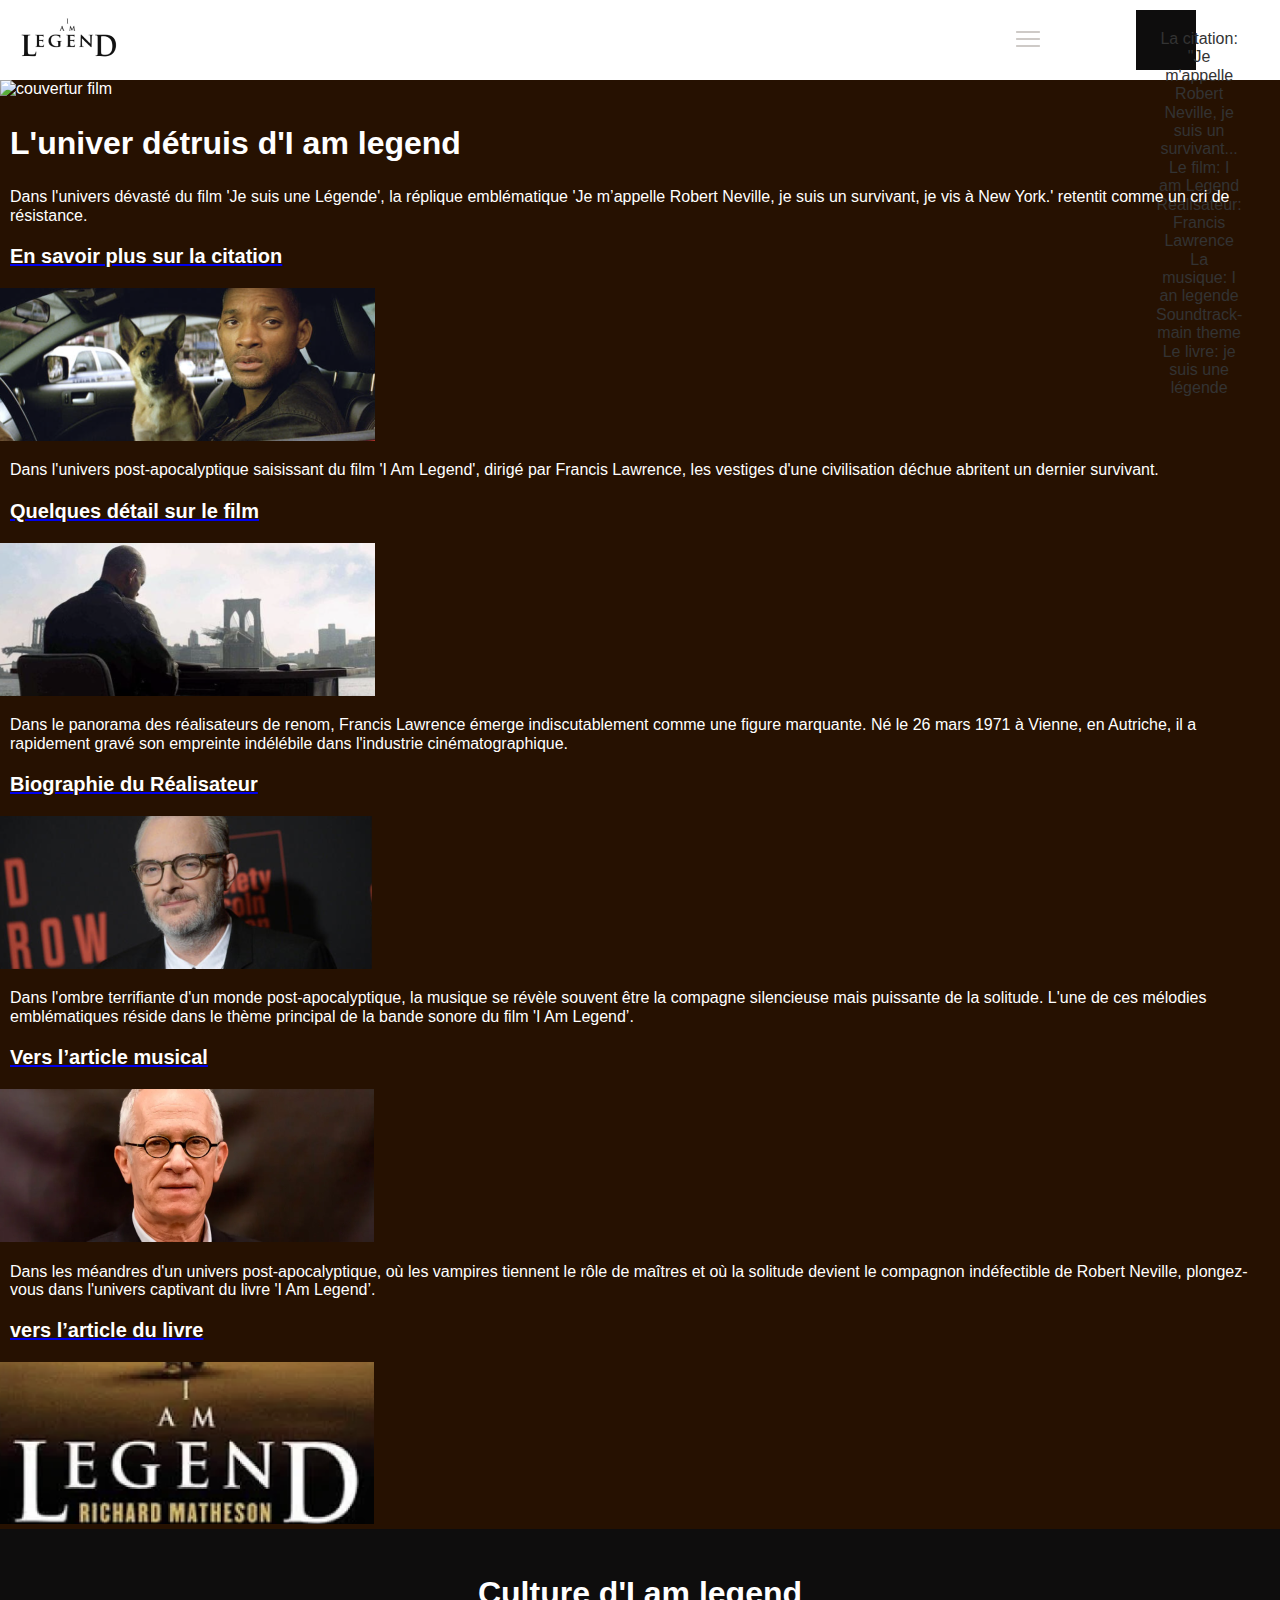
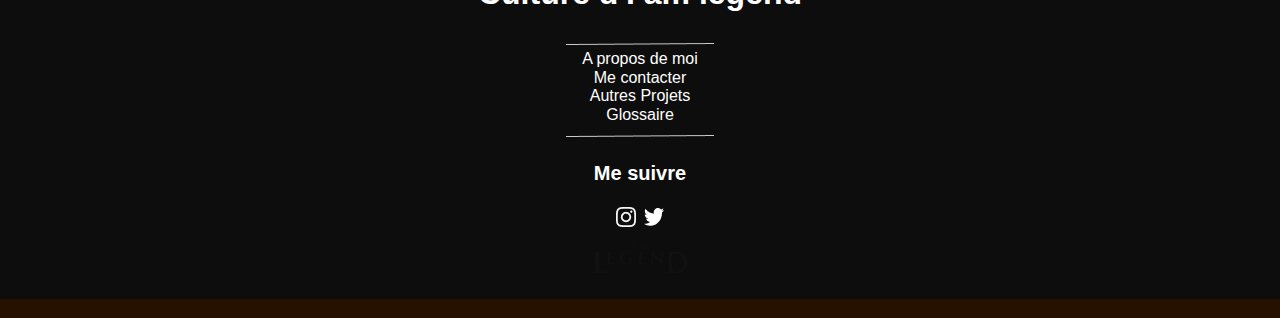
==== fr/index.html @ 892b2f08 "normaliza + bug menu" ====
<!DOCTYPE html>
<html lang="fr">

<head>
    <meta charset="UTF-8">
    <meta name="viewport" content="width=device-width, initial-scale=1.0">
    <script defer src="https://unpkg.com/alpinejs"></script>
    <script defer src="https://unpkg.com/@alpinejs/collapse@3.x.x/dist/cdn.min.js"></script>
    <script defer src="https://unpkg.com/alpinejs@3.x.x/dist/cdn.min.js"></script>


    <link rel="stylesheet" href="/src/style.css">

    <link rel="icon" href="/public/img/Logo I am legend 2.png" />
</head>

<body x-data="{menuIsOpen : false}" :class="{noscroll:menuIsOpen}">

    <header>
        <a href="index.html">
            <img src="/public/img/Logo I am legend 2.png" alt="Logo i am legend">
        </a>
        <img src="/public/img/open-closed.png" alt="Menu" @click="menuIsOpen=!menuIsOpen">
        <nav class="menu" x-show="menuIsOpen">
            <ul class="menu.ul"> 
                <li><a href="/fr/Citation.html">La citation: "Je m'appelle Robert Neville, je suis un survivant...</a></li>
                <li><a href="/fr/Film.html">Le film: I am Legend</a></li>
                <li><a href="/fr/Réalisateur.html">Réalisateur: Francis Lawrence</a></li>
                <li><a href="/fr/Musique.html">La musique: I an legende Soundtrack-main theme</a></li>
                <li><a href="/fr/Livre.html">Le livre: je suis une légende</a></li>
            </ul>
        </nav>
    </header>
    <main x-show="!menuIsOpen">
        <section class="">
            <div class="/">
                <img src="/public/img/Capture d’écran 2023-10-24 à 11.10 1.png" alt="couvertur film">
            </div>
            <h2 class="margin-page">L'univer détruis d'I am legend</h2>
            <div>
                <p class="margin-page">Dans l'univers dévasté du film 'Je suis une Légende', la réplique emblématique 'Je m’appelle Robert
                    Neville, je
                    suis
                    un
                    survivant, je vis à New York.' retentit comme un cri de résistance.
                </p>
                <a href="Citation.html">
                    <h3 class="margin-page">En savoir plus sur la citation</h3>
                </a>
                <img src="/public/img/Page d'ac 2.png" alt="accueil 2">
            </div>
            <div> 
                <p class="margin-page">
                    Dans l'univers post-apocalyptique saisissant du film 'I Am Legend', dirigé par Francis Lawrence, les
                    vestiges d'une
                    civilisation déchue abritent un dernier survivant.
                </p>
                <a href="Film.html">
                    <h3 class="margin-page">Quelques détail sur le film</h3>
                </a>
                <img src="/public/img/Page d'ac 3.png" alt="accueil 3">
            </div>
            <div>
                <p class="margin-page">
                    Dans le panorama des réalisateurs de renom, Francis Lawrence émerge indiscutablement comme une
                    figure
                    marquante. Né le
                    26 mars 1971 à Vienne, en Autriche, il a rapidement gravé son empreinte indélébile dans l'industrie
                    cinématographique.
                </p>
                <a href="Réalisateur.html">
                    <h3 class="margin-page">Biographie du Réalisateur</h3>
                </a>
                <img src="/public/img/Page d'ac 4.png" alt="accueil 4">
            </div>
            <div>
                <p class="margin-page">
                    Dans l'ombre terrifiante d'un monde post-apocalyptique, la musique se révèle souvent être la
                    compagne
                    silencieuse mais
                    puissante de la solitude. L'une de ces mélodies emblématiques réside dans le thème principal de la
                    bande
                    sonore du film
                    'I Am Legend’.
                </p>
                <a href="Musique.html">
                    <h3 class="margin-page">Vers l’article musical</h3>
                </a>
                <img src="/public/img/Page d'ac 5.png" alt="accueil 5">
            </div>
            <div>
                <p class="margin-page">
                    Dans les méandres d'un univers post-apocalyptique, où les vampires tiennent le rôle de maîtres et où
                    la
                    solitude devient
                    le compagnon indéfectible de Robert Neville, plongez-vous dans l'univers captivant du livre 'I Am
                    Legend’.
                </p>
                <a href="Livre.html">
                    <h3 class="margin-page">vers l’article du livre</h3>
                </a>
                <img src="/public/img/Page d'ac 6.png" alt="accueil 6">
            </div>
        </section>
    </main>
    <footer x-show="!menuIsOpen">
        <div class="/">
            <div class="/">
                <h2 class="margin-page">Culture d'I am legend</h2>
                <img src="/public/img/Line 21.png" alt="Séparation">
                <ul>
                    <li><a href="A propos.html">A propos de moi</a></li>
                    <li><a href="Contact.html">Me contacter</a></li>
                    <li><a href="Autre projet.html">Autres Projets</a></li>
                    <li><a href="Glossaire.html">Glossaire</a></li>
                </ul>
            </div>

            <img src="/public/img/Line 21.png" alt="Séparation">

            <div class="footer__section">
                <h3>Me suivre</h3>
                <img src="/public/img/instagram.png" alt="Instagram">
                <img src="/public/img/twitter.png" alt="Twitter">
            </div>
            <div class="footer_logo">
                <a href="index.html">
                    <img src="/public/img/Logo I am legend 2.png" alt="Logo I am legend">
                </a>
            </div>
        </div>
    </footer>

</body>

</html>


<img src="" alt="">
---- src/style.css ----
/*   
Le fichier style.css aggrège l'ensemble du code css, 
découpé en différents fichiers correspondant à aux composants de l'interface
La règle @import permet d'importer ici tous les fichiers css utilisés.
Soyez attentifs à l'ordre d'import :
  1. les polices via Google Font
  2. Les libraries (Vendors)
  3. Les variables (Utils)
  4. Les règles générales (Base)
  5. Les règles de composition (Layout)
  6. Les composant d'interface (Components)
*/

/* Polices de caractère */
@import "/src/fonts/font.css";

/* Librairies */
@import "/src/css/vendors/normalize.css";

/* Variables */
@import "/src/css/utils/variables.css";

/* Règles générales */
@import "/src/css/base/main.css";
@import "/src/css/base/background.css";
@import "/src/css/base/media.css";

/* Règles layout */
@import "/src/css/layout/header.css";
@import "/src/css/layout/footer.css";
@import "/src/css/layout/section.css";



/* Règles composants */

@import "/src/css/components/menu.css";
@import "/src/css/components/intro.css";
@import "/src/css/components/index.css";
@import "/src/css/components/article.css";
@import "/src/css/components/contact.css";
@import "/src/css/components/btn.css";
@import "/src/css/components/glossaire.css";
@import "/src/css/components/autresprojets.css";
@import "/src/css/components/frise.css";
@import "/src/css/components/apropos.css";
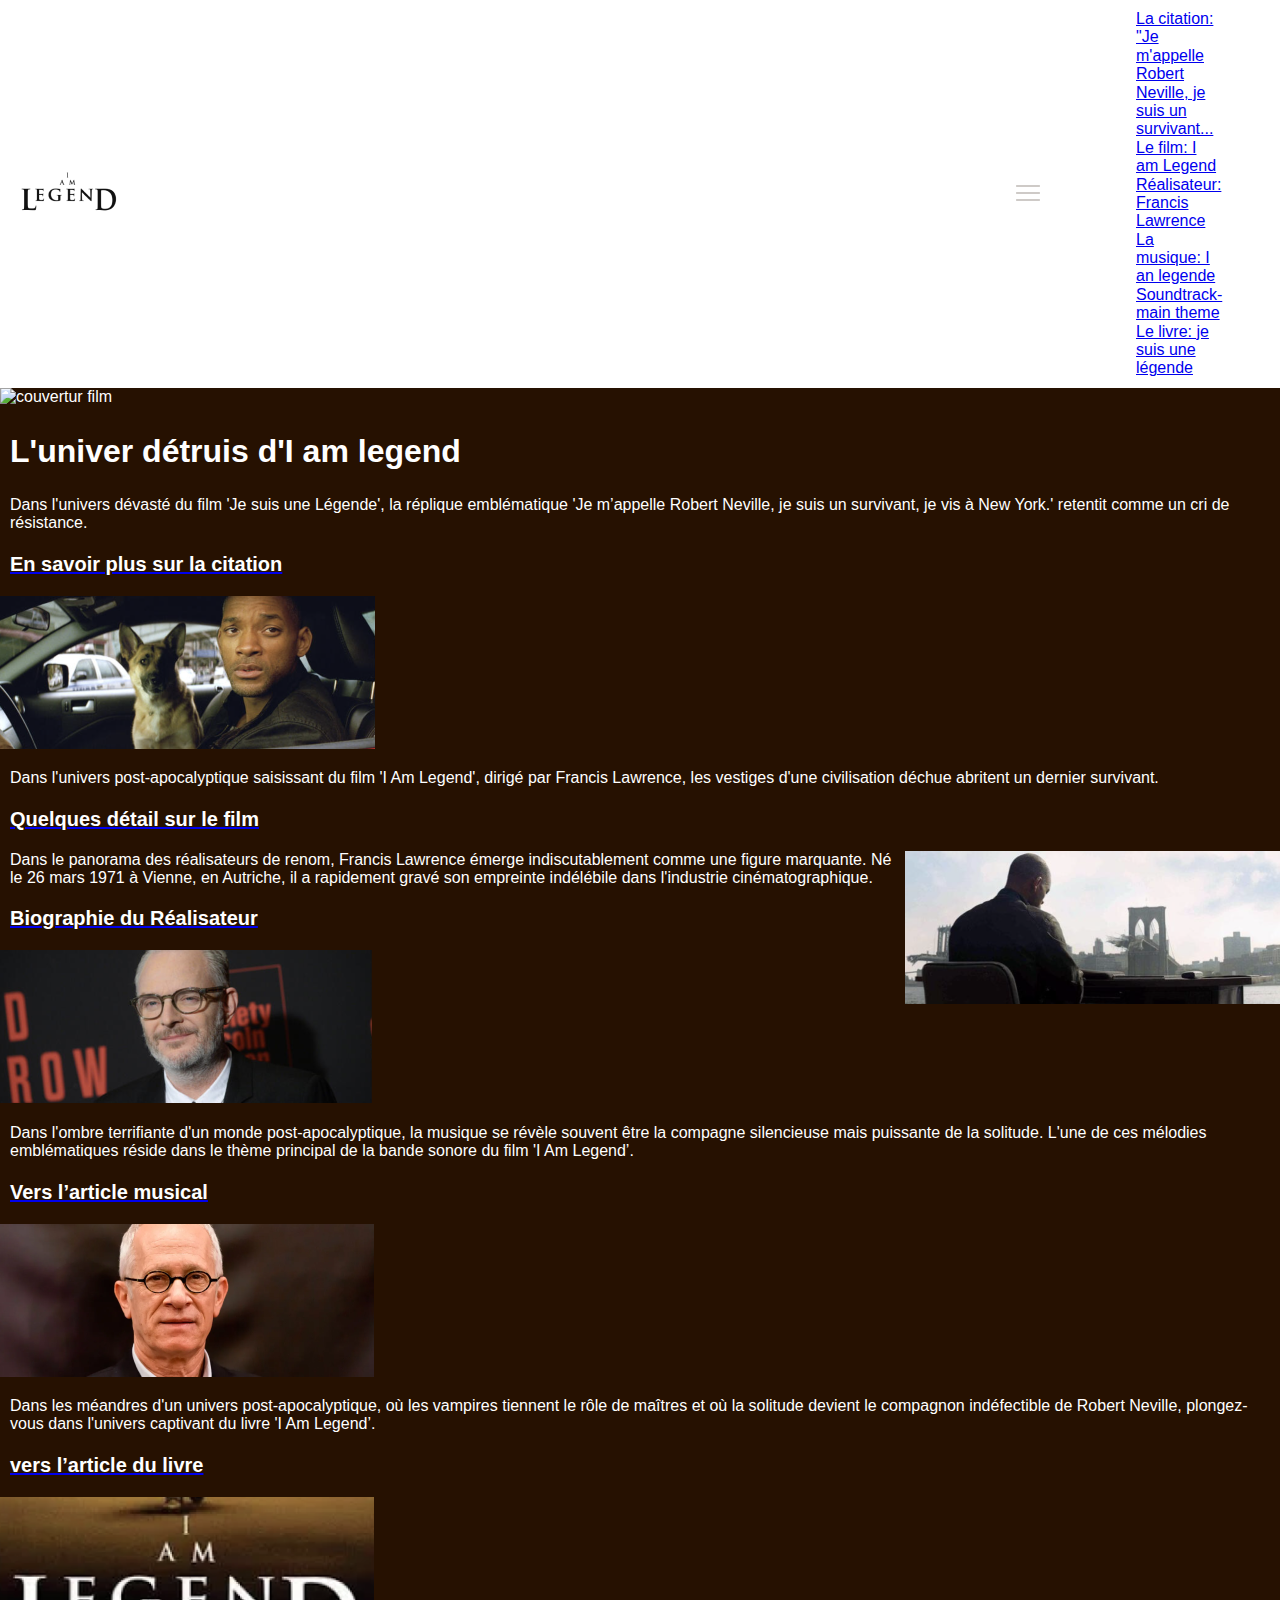
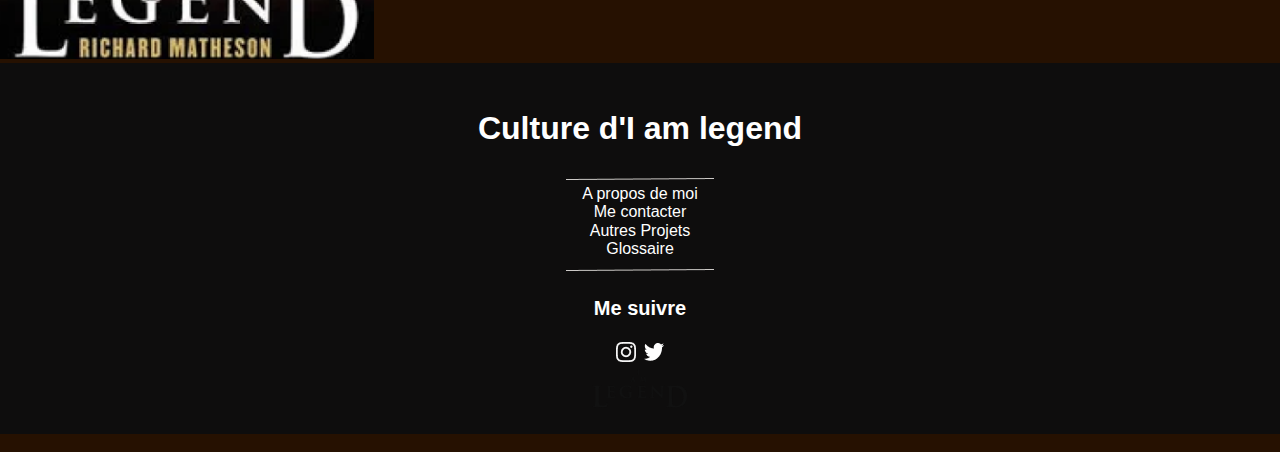
==== commit ba1879a1: "ajout des images a droites + css" ====
--- a/fr/index.html
+++ b/fr/index.html
@@ -21,7 +21,7 @@
             <img src="/public/img/Logo I am legend 2.png" alt="Logo i am legend">
         </a>
         <img src="/public/img/open-closed.png" alt="Menu" @click="menuIsOpen=!menuIsOpen">
-        <nav class="menu" x-show="menuIsOpen">
+        <nav x-show="menuIsOpen">
             <ul class="menu.ul"> 
                 <li><a href="/fr/Citation.html">La citation: "Je m'appelle Robert Neville, je suis un survivant...</a></li>
                 <li><a href="/fr/Film.html">Le film: I am Legend</a></li>
@@ -32,12 +32,12 @@
         </nav>
     </header>
     <main x-show="!menuIsOpen">
-        <section class="">
-            <div class="/">
+        <article>
+            <div>
                 <img src="/public/img/Capture d’écran 2023-10-24 à 11.10 1.png" alt="couvertur film">
             </div>
             <h2 class="margin-page">L'univer détruis d'I am legend</h2>
-            <div>
+            <div class="article-section">
                 <p class="margin-page">Dans l'univers dévasté du film 'Je suis une Légende', la réplique emblématique 'Je m’appelle Robert
                     Neville, je
                     suis
@@ -49,7 +49,7 @@
                 </a>
                 <img src="/public/img/Page d'ac 2.png" alt="accueil 2">
             </div>
-            <div> 
+            <div class="article-section" id="section-img"> 
                 <p class="margin-page">
                     Dans l'univers post-apocalyptique saisissant du film 'I Am Legend', dirigé par Francis Lawrence, les
                     vestiges d'une
@@ -60,7 +60,7 @@
                 </a>
                 <img src="/public/img/Page d'ac 3.png" alt="accueil 3">
             </div>
-            <div>
+            <div class="article-section">
                 <p class="margin-page">
                     Dans le panorama des réalisateurs de renom, Francis Lawrence émerge indiscutablement comme une
                     figure
@@ -73,7 +73,7 @@
                 </a>
                 <img src="/public/img/Page d'ac 4.png" alt="accueil 4">
             </div>
-            <div>
+            <div class="article-section">
                 <p class="margin-page">
                     Dans l'ombre terrifiante d'un monde post-apocalyptique, la musique se révèle souvent être la
                     compagne
@@ -88,7 +88,7 @@
                 </a>
                 <img src="/public/img/Page d'ac 5.png" alt="accueil 5">
             </div>
-            <div>
+            <div class="article-section">
                 <p class="margin-page">
                     Dans les méandres d'un univers post-apocalyptique, où les vampires tiennent le rôle de maîtres et où
                     la
@@ -101,7 +101,7 @@
                 </a>
                 <img src="/public/img/Page d'ac 6.png" alt="accueil 6">
             </div>
-        </section>
+        </article>
     </main>
     <footer x-show="!menuIsOpen">
         <div class="/">
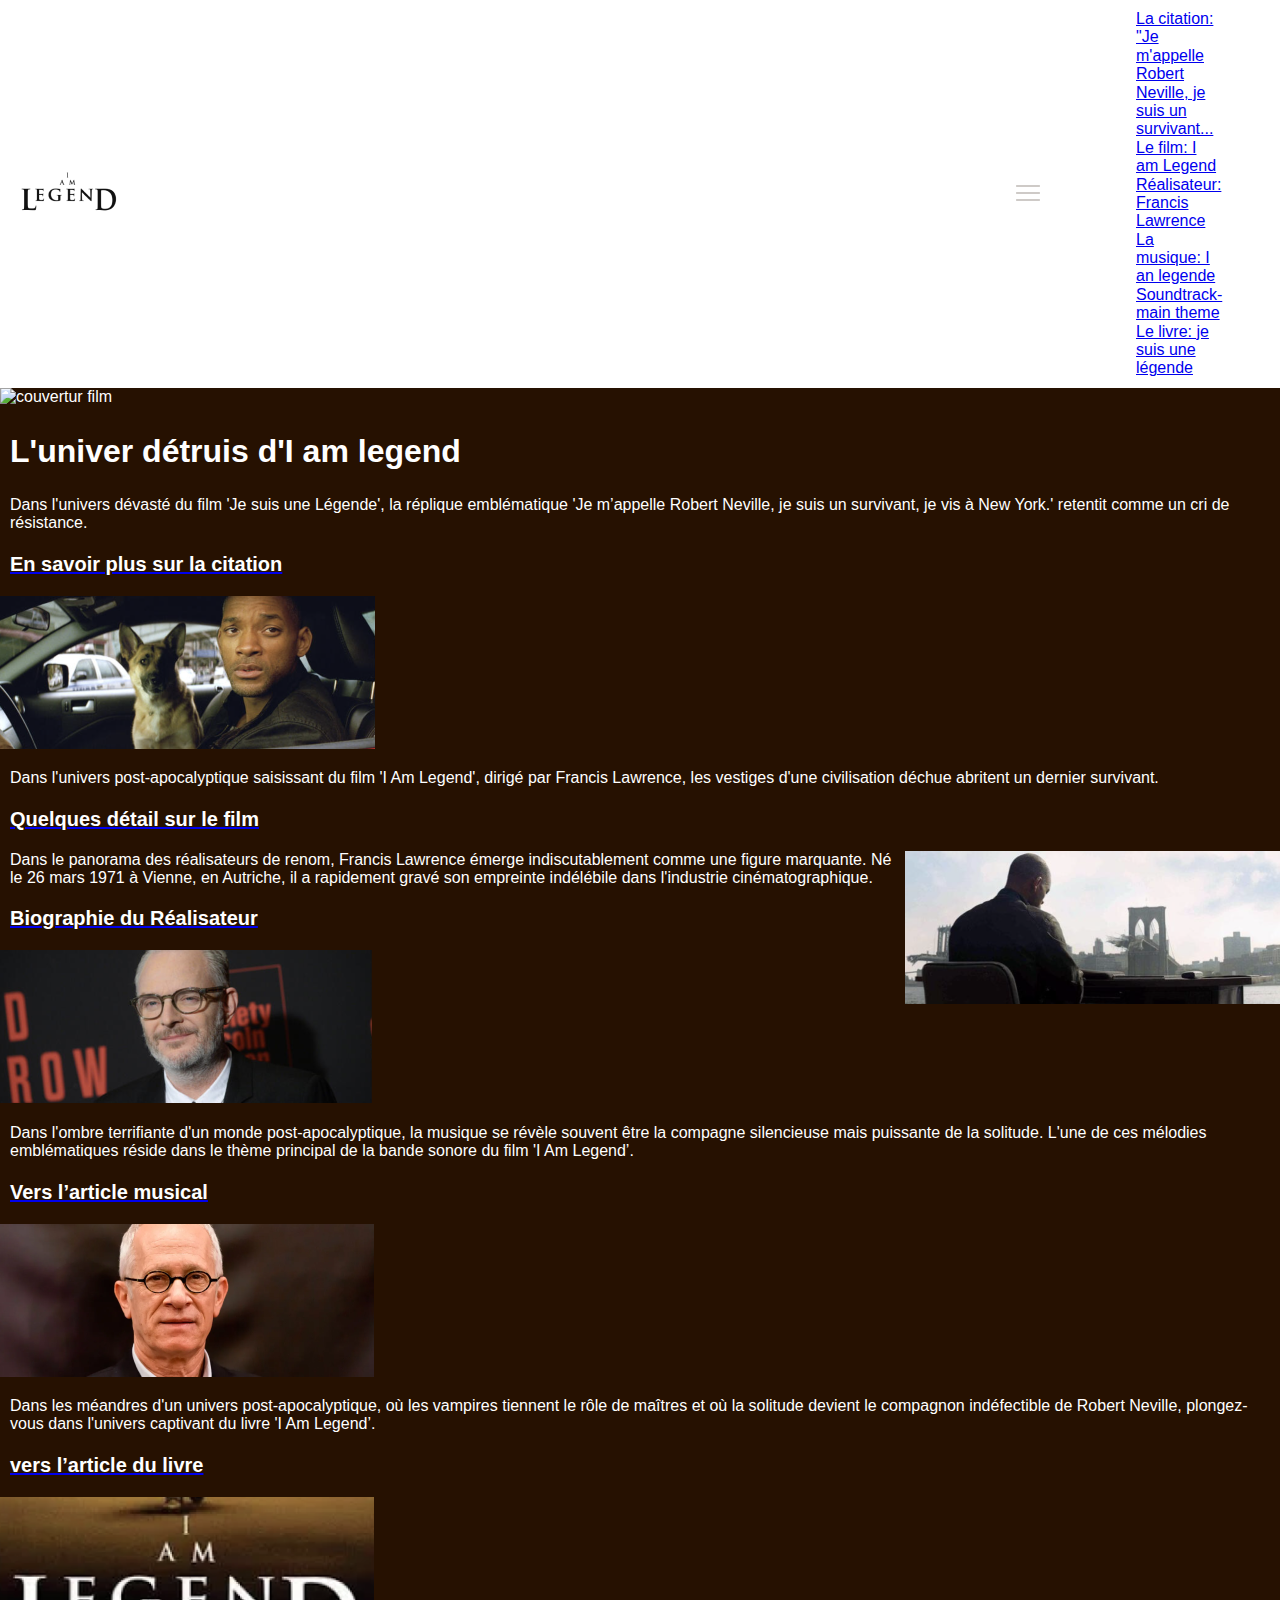
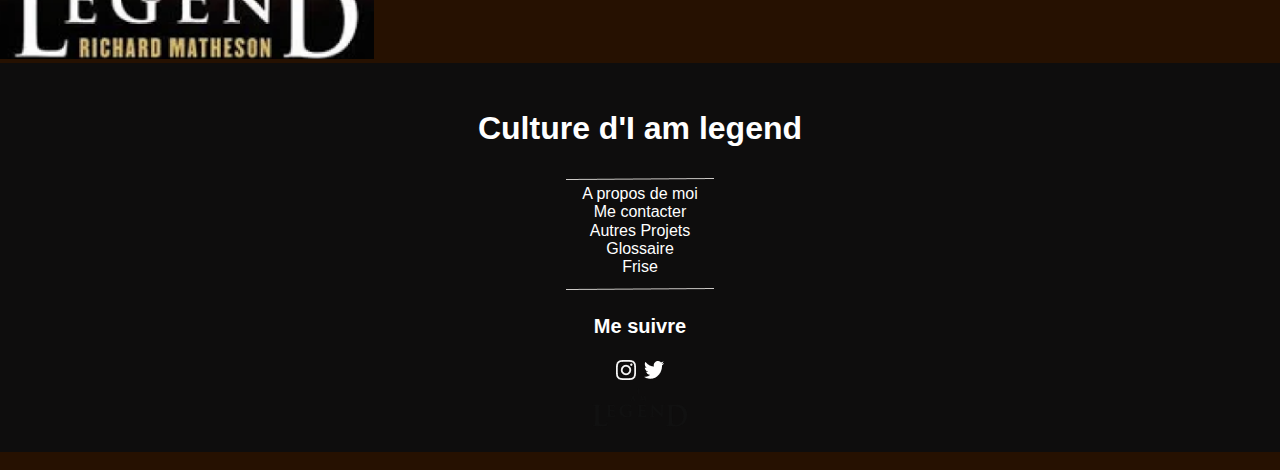
==== commit 374393e4: "modification footer" ====
--- a/fr/index.html
+++ b/fr/index.html
@@ -109,10 +109,11 @@
                 <h2 class="margin-page">Culture d'I am legend</h2>
                 <img src="/public/img/Line 21.png" alt="Séparation">
                 <ul>
-                    <li><a href="A propos.html">A propos de moi</a></li>
-                    <li><a href="Contact.html">Me contacter</a></li>
-                    <li><a href="Autre projet.html">Autres Projets</a></li>
-                    <li><a href="Glossaire.html">Glossaire</a></li>
+                    <li><a href="/en/A propos.html">A propos de moi</a></li>
+                    <li><a href="/en/Contact.html">Me contacter</a></li>
+                    <li><a href="/en/Autres Projets.html">Autres Projets</a></li>
+                    <li><a href="/en/Glossaire.html">Glossaire</a></li>
+                    <li><a href="/en/Frise.html"></a>Frise</li>
                 </ul>
             </div>
 
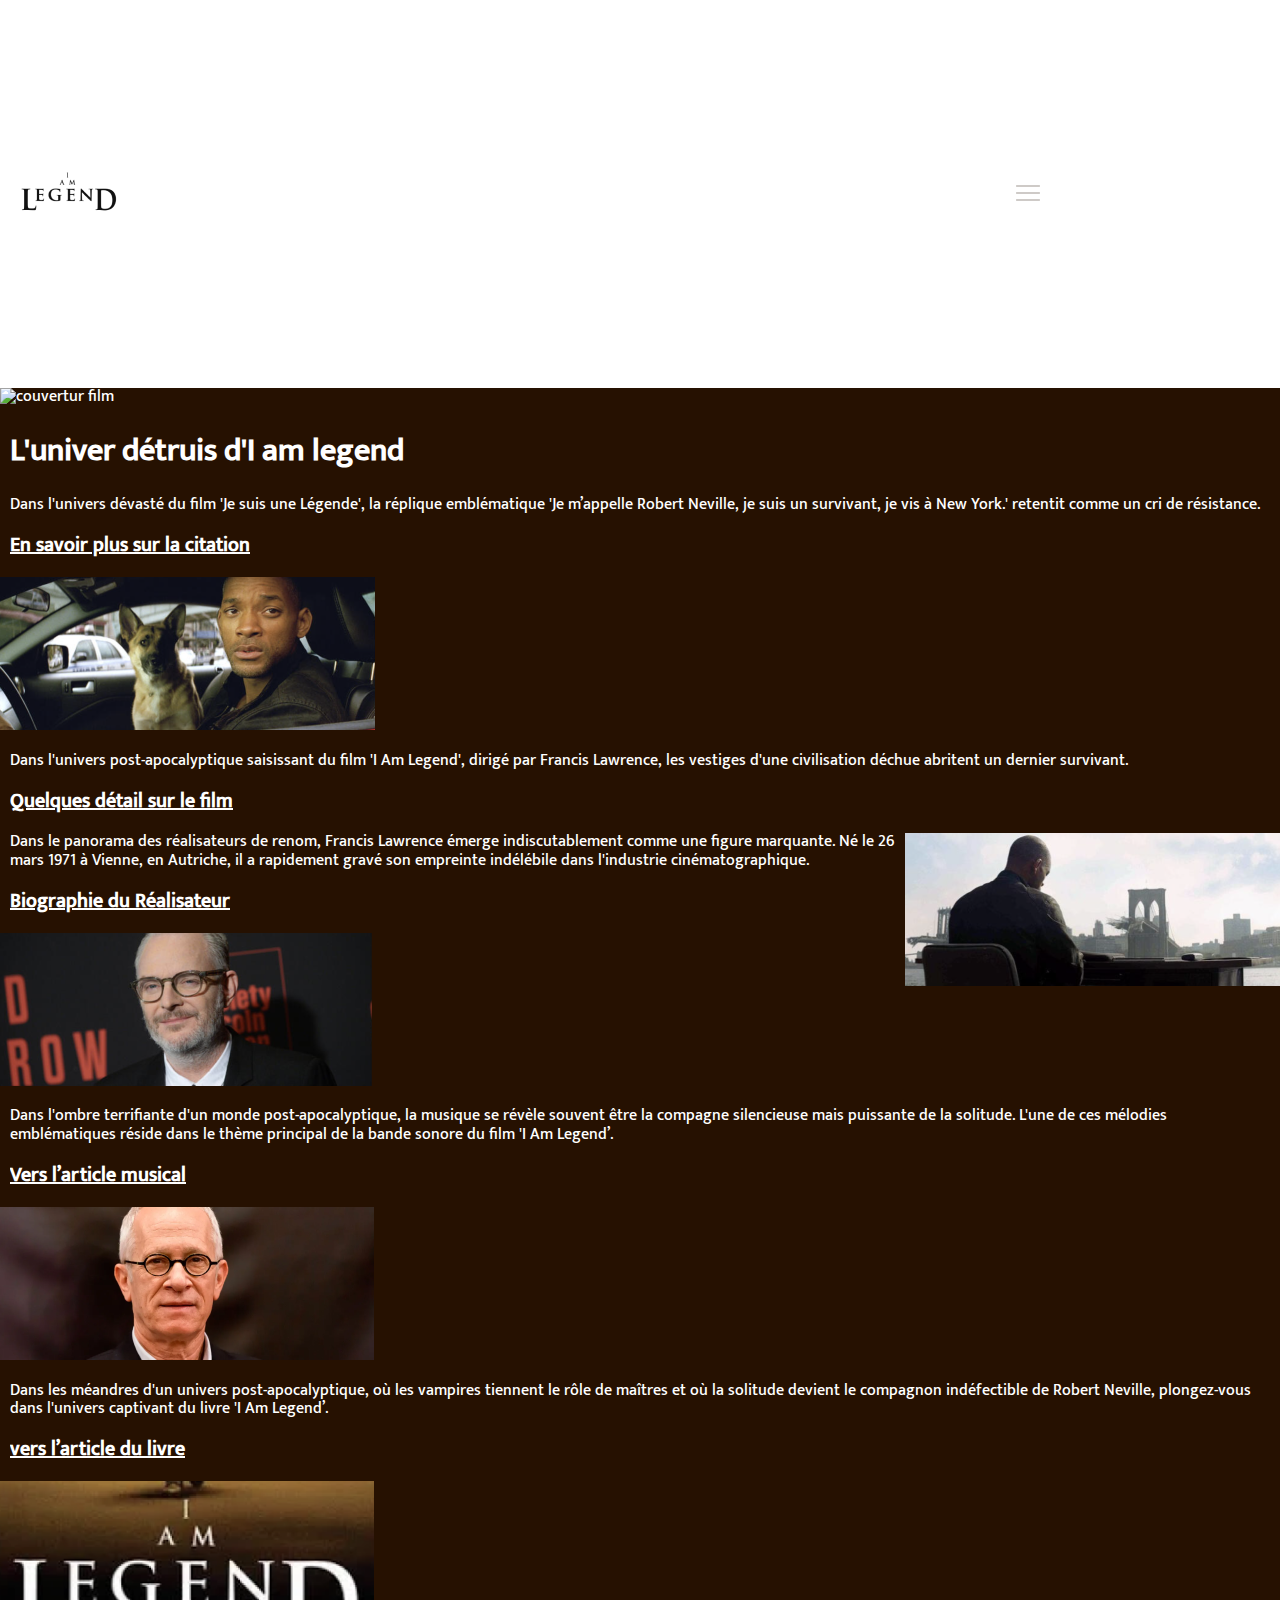
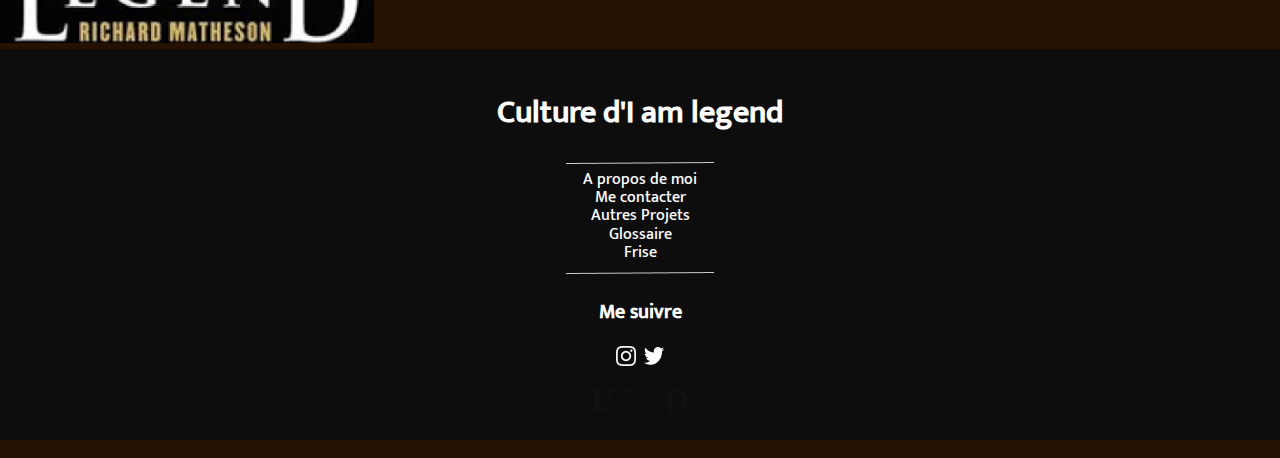
==== commit e296ed96: "modification header" ====
--- a/fr/index.html
+++ b/fr/index.html
@@ -4,23 +4,23 @@
 <head>
     <meta charset="UTF-8">
     <meta name="viewport" content="width=device-width, initial-scale=1.0">
+    <title>Je m'appelle Robert Neville, je suis un survivant, je vis a New York</title>
     <script defer src="https://unpkg.com/alpinejs"></script>
     <script defer src="https://unpkg.com/@alpinejs/collapse@3.x.x/dist/cdn.min.js"></script>
     <script defer src="https://unpkg.com/alpinejs@3.x.x/dist/cdn.min.js"></script>
+    <link rel="stylesheet" href="/src/style.css"/>
 
 
-    <link rel="stylesheet" href="/src/style.css">
-
-    <link rel="icon" href="/public/img/Logo I am legend 2.png" />
+    <link rel="icon" href="/public/img/Logo I am legend 2.png"/>
 </head>
 
 <body x-data="{menuIsOpen : false}" :class="{noscroll:menuIsOpen}">
-
     <header>
-        <a href="index.html">
-            <img src="/public/img/Logo I am legend 2.png" alt="Logo i am legend">
+        <a href="/fr/index.html">
+            <img src="/public/img/Logo I am legend 2.png" alt="Logo I am legend">
         </a>
         <img src="/public/img/open-closed.png" alt="Menu" @click="menuIsOpen=!menuIsOpen">
+
         <nav x-show="menuIsOpen">
             <ul class="menu.ul"> 
                 <li><a href="/fr/Citation.html">La citation: "Je m'appelle Robert Neville, je suis un survivant...</a></li>
--- a/src/style.css
+++ b/src/style.css
@@ -12,7 +12,7 @@
 */
 
 /* Polices de caractère */
-@import "/src/fonts/font.css";
+@import "/src/fonts/fonts.css";
 
 /* Librairies */
 @import "/src/css/vendors/normalize.css";
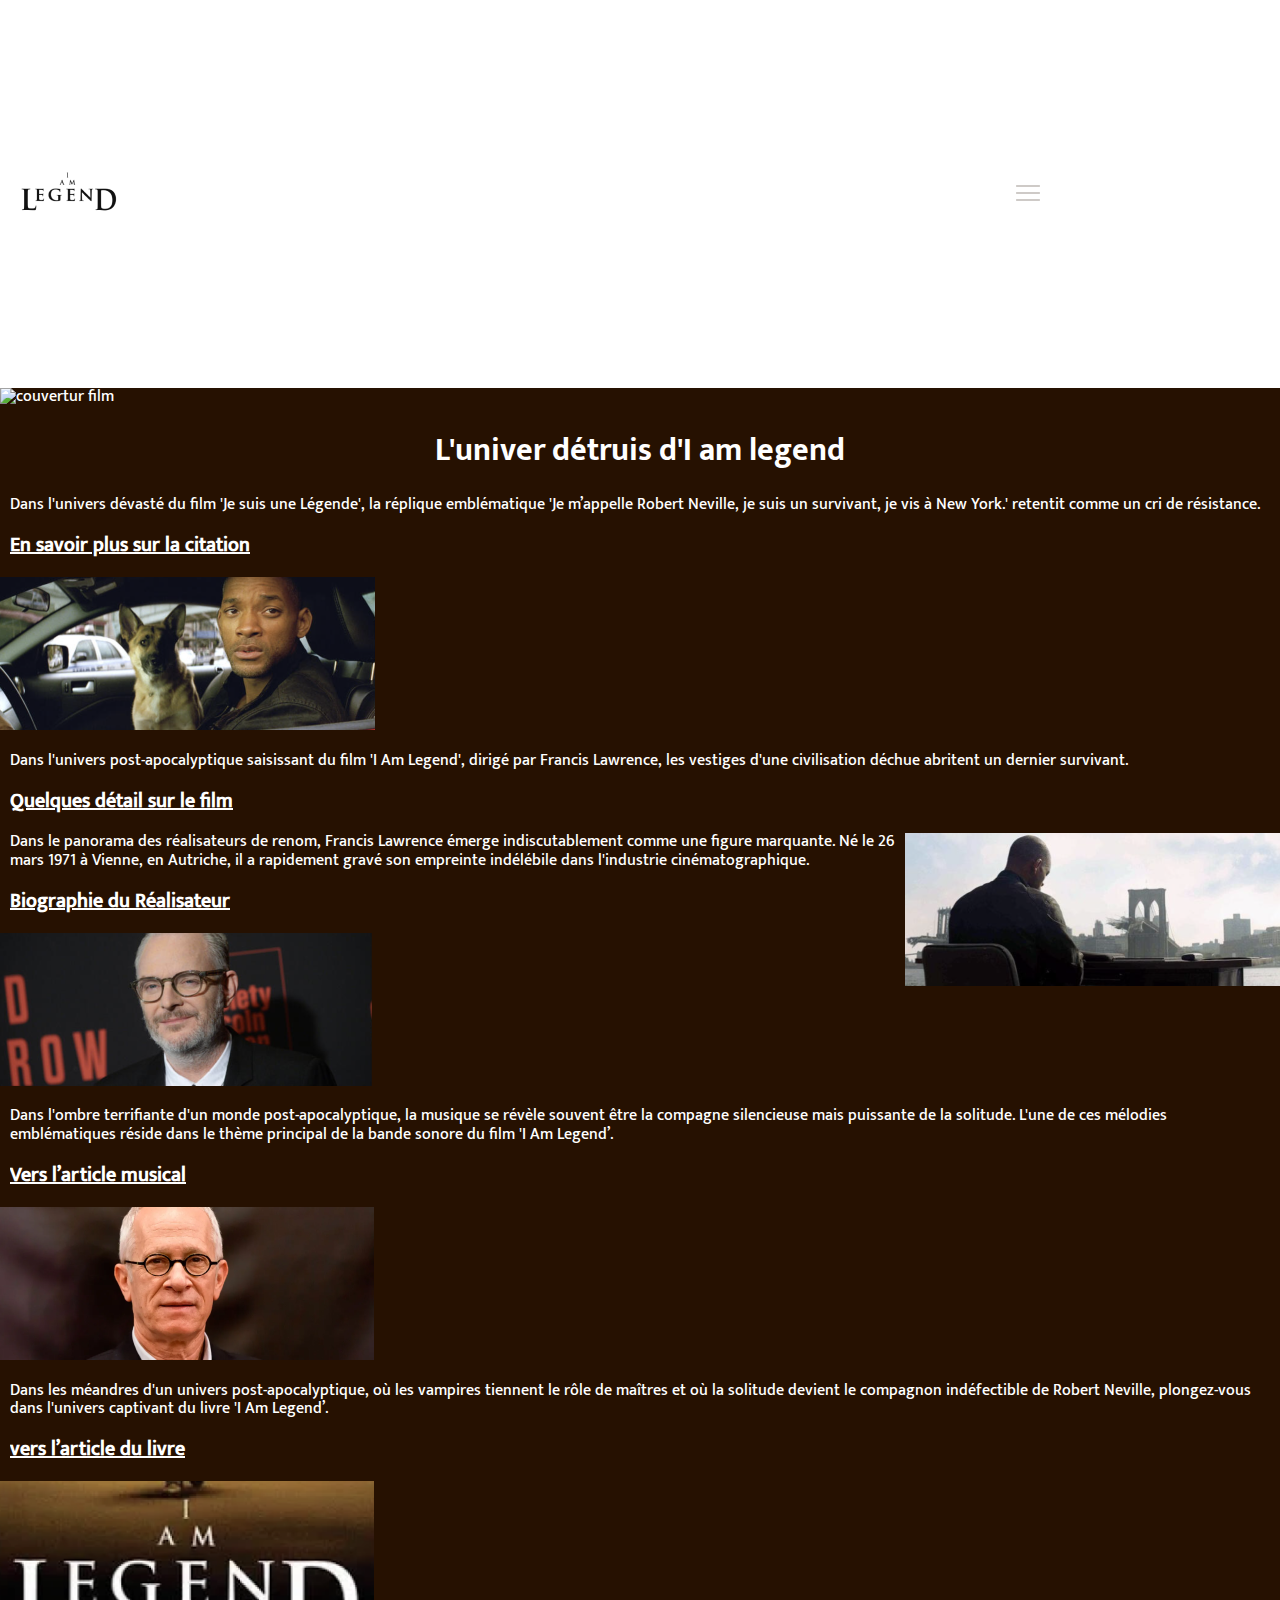
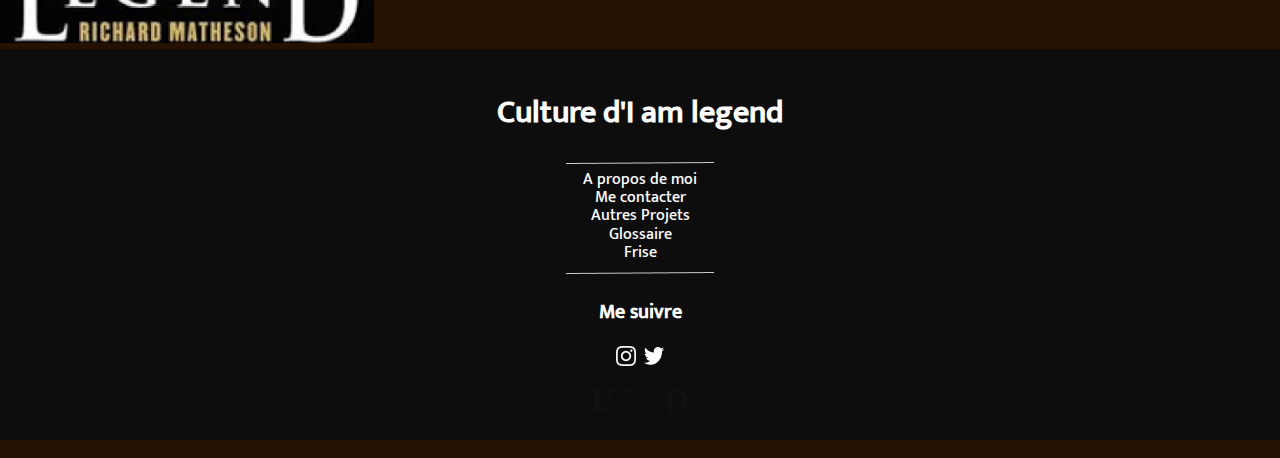
==== commit 33b62c76: "modification titre h2" ====
--- a/fr/index.html
+++ b/fr/index.html
@@ -36,7 +36,7 @@
             <div>
                 <img src="/public/img/Capture d’écran 2023-10-24 à 11.10 1.png" alt="couvertur film">
             </div>
-            <h2 class="margin-page">L'univer détruis d'I am legend</h2>
+            <h2 class="H2title">L'univer détruis d'I am legend</h2>
             <div class="article-section">
                 <p class="margin-page">Dans l'univers dévasté du film 'Je suis une Légende', la réplique emblématique 'Je m’appelle Robert
                     Neville, je
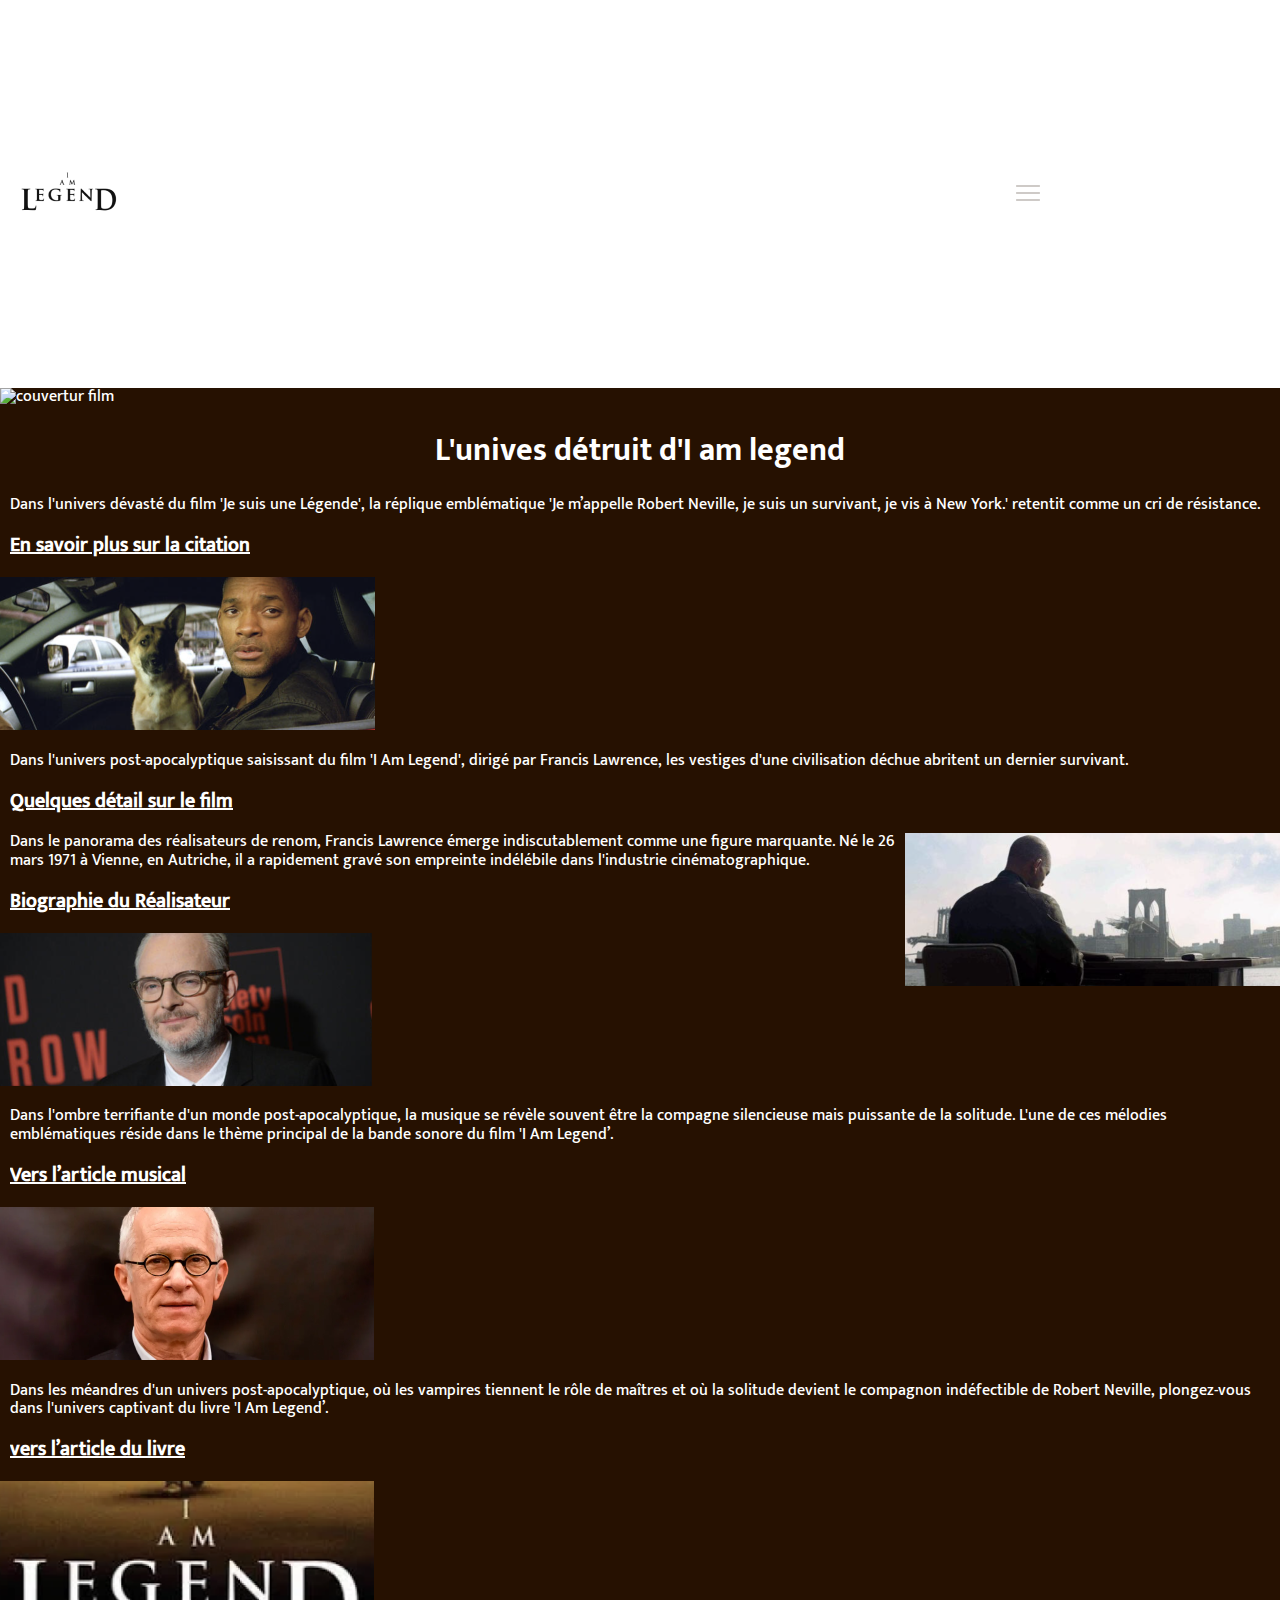
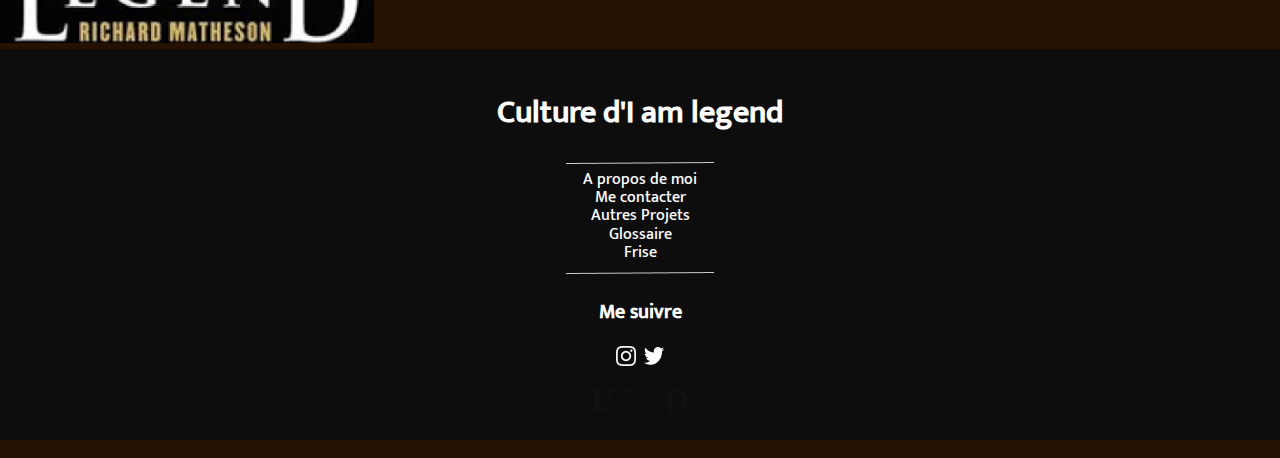
==== commit e977c197: "correction faute" ====
--- a/fr/index.html
+++ b/fr/index.html
@@ -36,7 +36,7 @@
             <div>
                 <img src="/public/img/Capture d’écran 2023-10-24 à 11.10 1.png" alt="couvertur film">
             </div>
-            <h2 class="H2title">L'univer détruis d'I am legend</h2>
+            <h2 class="H2title">L'unives détruit d'I am legend</h2>
             <div class="article-section">
                 <p class="margin-page">Dans l'univers dévasté du film 'Je suis une Légende', la réplique emblématique 'Je m’appelle Robert
                     Neville, je
@@ -121,8 +121,8 @@
 
             <div class="footer__section">
                 <h3>Me suivre</h3>
-                <img src="/public/img/instagram.png" alt="Instagram">
-                <img src="/public/img/twitter.png" alt="Twitter">
+                <a href="https://www.instagram.com/bc_natan/"><img src="/public/img/instagram.png" alt="Instagram"></a>
+                <a href="https://twitter.com/z4apox"><img src="/public/img/twitter.png" alt="Twitter"></a>
             </div>
             <div class="footer_logo">
                 <a href="index.html">
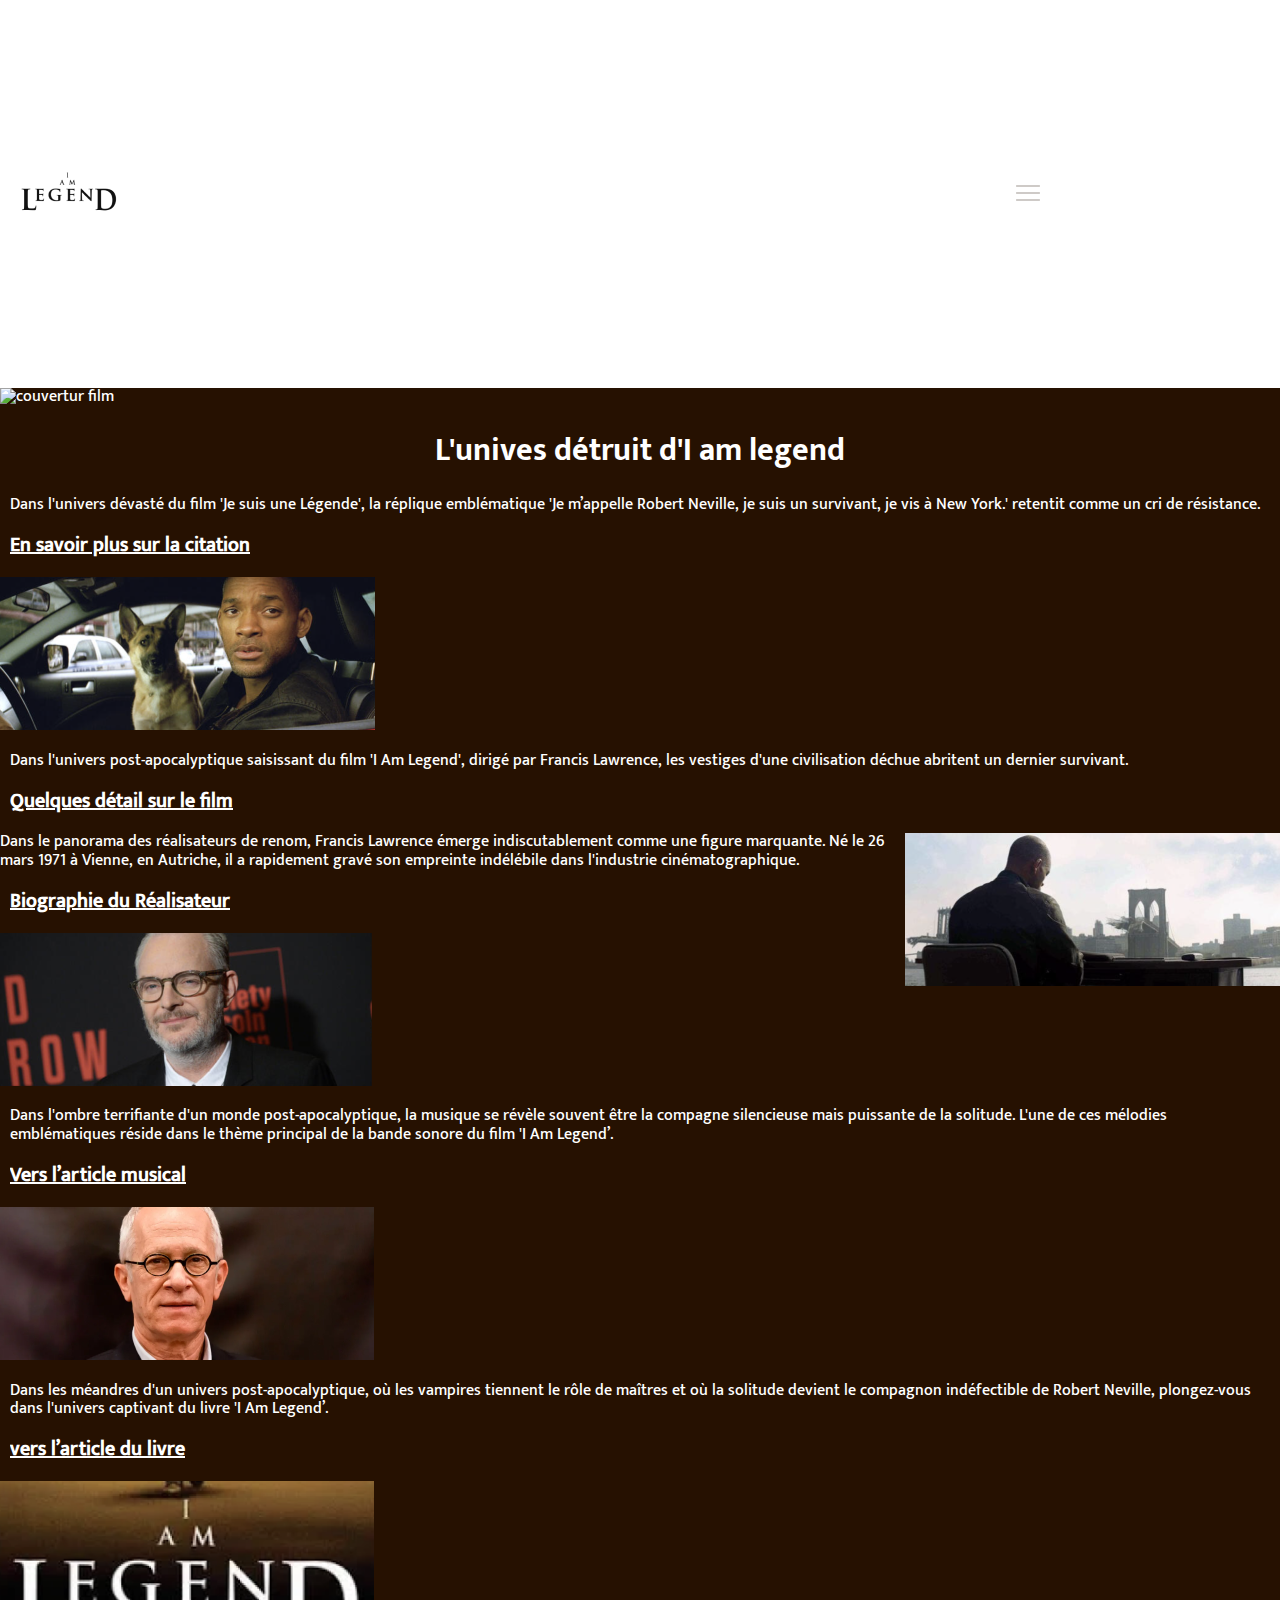
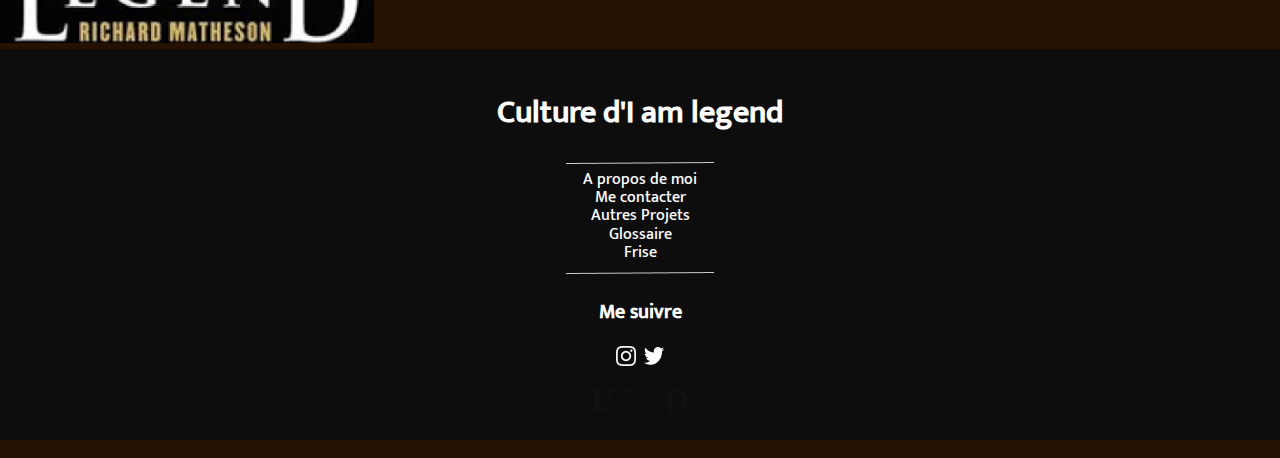
==== commit fcb67e88: "class txt" ====
--- a/fr/index.html
+++ b/fr/index.html
@@ -61,7 +61,7 @@
                 <img src="/public/img/Page d'ac 3.png" alt="accueil 3">
             </div>
             <div class="article-section">
-                <p class="margin-page">
+                <p class="txt" class="margin-page">
                     Dans le panorama des réalisateurs de renom, Francis Lawrence émerge indiscutablement comme une
                     figure
                     marquante. Né le
